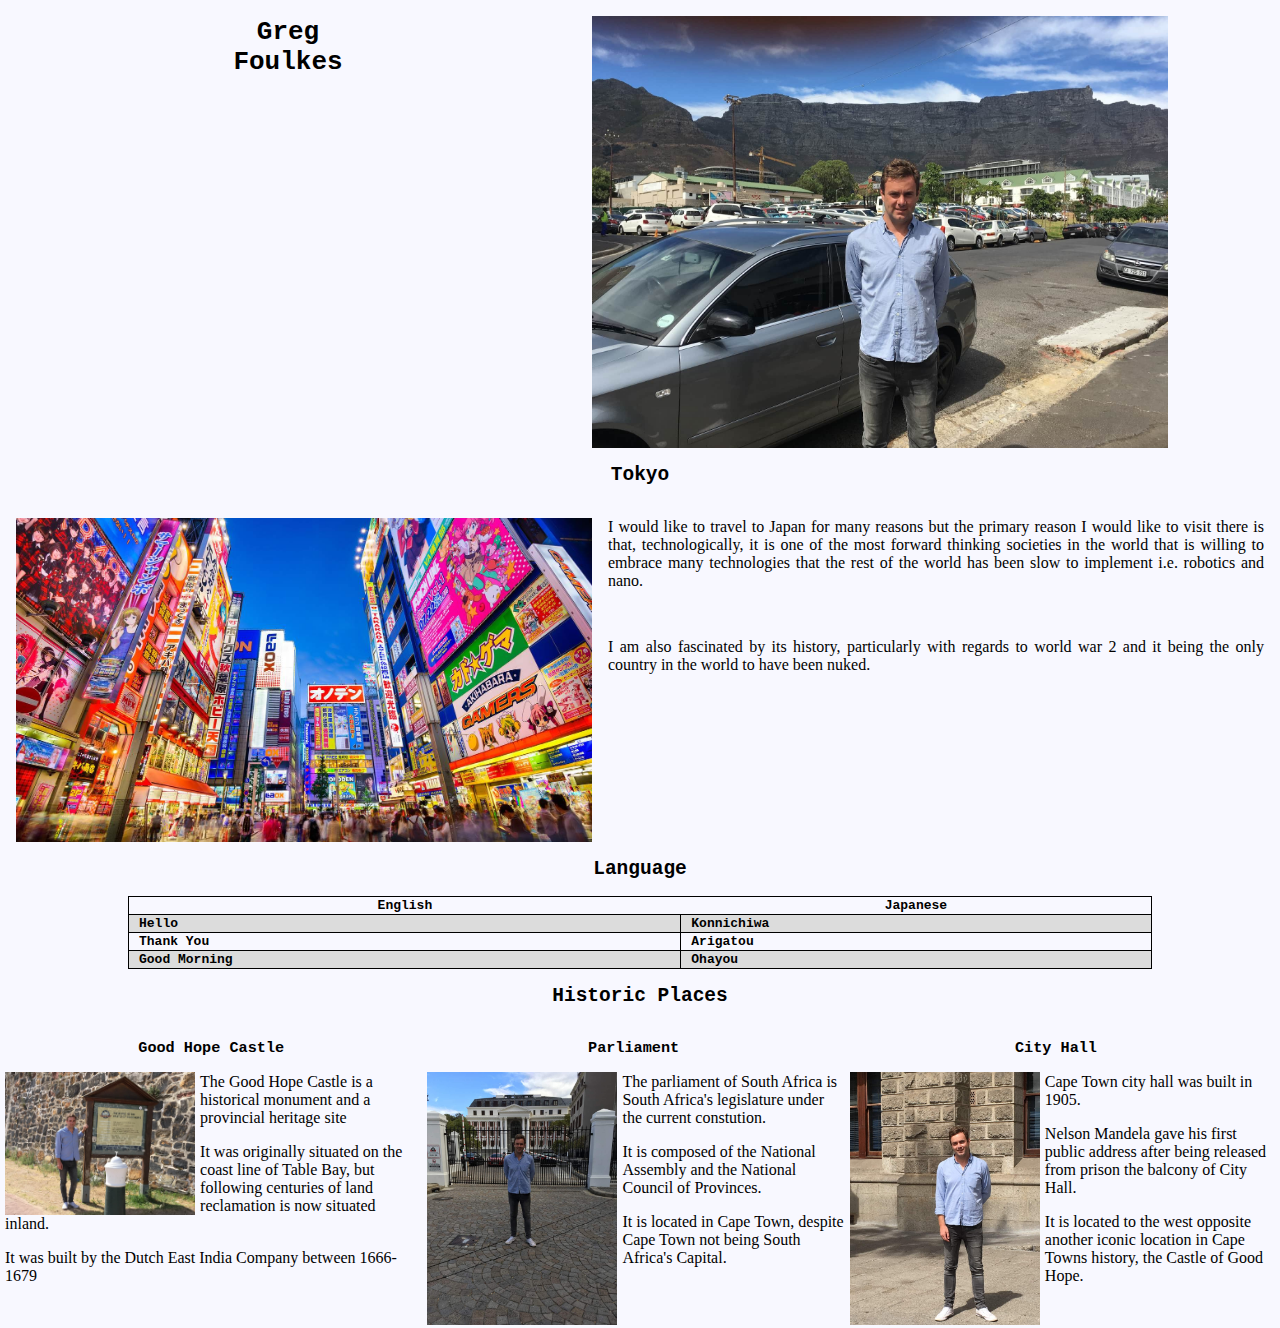
==== index.html @ 84305047 "add all files" ====
<!DOCTYPE html>
<html>
  <head>
    <meta charset="utf-8">
    <meta name="viewport" content="width=device-width, initial-scale=1">
    <title>Greg's Page</title>
    <link rel="stylesheet" href="css/stylesheet.css">
  </head>
  <body>
    <div class="container">
      <div class="heading box">
        <h1>Greg <br>Foulkes</h1>
      <img src="images/img_0165.jpg" alt="It's Me">
      </div>
      <div class="city box">
          <h2>Tokyo</h2>
          <img src="images/f0pwad_wide-mr.jpg" alt="">
          <p>I would like to travel to Japan for many reasons but the primary reason I would like to visit there is that, technologically, it is one of the most forward thinking societies in the world that is willing to embrace many technologies that the rest of the world has been slow to implement i.e. robotics and nano.</p>
          <p>I am also fascinated by its history, particularly with regards to world war 2 and it being the only country in the world to have been nuked.</p>
      </div>
      <div class="language box">
        <h2>Language</h2>
        <table>
          <tr>
            <th>English</th>
            <th>Japanese</th>
          </tr>
          <tr>
            <td><strong>Hello</strong></td>
            <td><strong>Konnichiwa</strong></td>
          </tr>
          <tr>
            <td><strong>Thank You</strong></td>
            <td><strong>Arigatou</strong></td>
          </tr>
          <tr>
            <td><strong>Good Morning</strong></td>
            <td><strong>Ohayou</strong></td>
          </tr>
          </tr>
        </table>
      </div>
      <div class="places box">
        <h2>Historic Places</h2>
        <div class="d6">
          <h3>Good Hope Castle</h3>
          <img src="images/img_0185.jpg" alt="">
          <p>The Good Hope Castle is a historical monument and a provincial heritage site</p>
          <p>It was originally situated on the coast line of Table Bay, but following centuries of land reclamation is now situated inland.</p>
          <p>It was built by the Dutch East India Company between 1666-1679</p>
        </div>
        <div class="d6">
          <h3>Parliament</h3>
          <img src="images/img_0171.jpg" alt="">
          <p>The parliament of South Africa is South Africa's legislature under the current constution.</p>
          <p>It is composed of the National Assembly and the National Council of Provinces.</p>
          <p>It is located in Cape Town, despite Cape Town not being South Africa's Capital.</p>
        </div>
        <div class="d6">
          <h3>City Hall</h3>
          <img src="images/img_0178.jpg" alt="">
          <p>Cape Town city hall was built in 1905.</p>
          <p>Nelson Mandela gave his first public address after being released from prison the balcony of City Hall.</p>
          <p>It is located to the west opposite another iconic location in Cape Towns history, the Castle of Good Hope.</p>
        </div>
      </div>
    </div>
  </body>
</html>
---- css/stylesheet.css ----
body {
  height: 100%;
  width: 100%;
  background-color:  #F8F8FF;
  margin: auto;
}

.box {
  content: "";
  display: block;
  clear: both;
}

.heading {
  width: 100%;
  margin: auto;

}

.heading h1 {
  width: 45%;
  font-style: normal;
  font-family: monospace;
  font: courier;
  text-align: center;
  float: left;

}

.heading img {
  width: 45%;
  margin: auto;
  float:left;
  padding:1em;
}

.city {
  width: 100%;
  margin: auto;

}

.city h2 {
  width: 100%;
  text-align: center;
  font-style: normal;
  font-family: monospace;
  font: courier;
}

.city img {
  width: 45%;
  padding: 1em;
  float: left;
}

.city p {
  padding: 1em;
  text-align: justify;

}

.language {

  width: 100%;
  background-color:  #F8F8FF;
}

.language h2 {
  width: 100%;
  height: 100%;
  font: courier;
  text-align: center;
  font-style: normal;
  font-family: monospace;

}

.language table {
  width: 80%;
  padding: 1em;
  border-collapse: collapse;
  margin: auto;
}

 .language td, tr {
  border: 1px solid black;
  font-style: normal;
  font-family: monospace;
  font: courier;
  padding-left: 10px;
}


.language tr:nth-child(even){background-color: #DCDCDC
}


.places {
  height: 25%;
  width: 100%;
  background-color: #F8F8FF;
  margin: auto;

}

.places h2 {

  width: 100%;
  text-align: center;
  font-style: normal;
  font-family: monospace;
  font: courier;
}

.d6 {
  width: 100%;
  float: left;

}

.d6 img {
  width: 45%;
  padding-left: 5px;
  padding-right: 5px;
  float:left;

}

.d6 p {
  padding-left: 5px;
}

.d6 h3 {
  text-align: center;
  font-family: monospace;
  font: courier;
  font style: normal;


  }

@media (min-width: 500px) {
  .d6 {
    width:33%;
  }
}
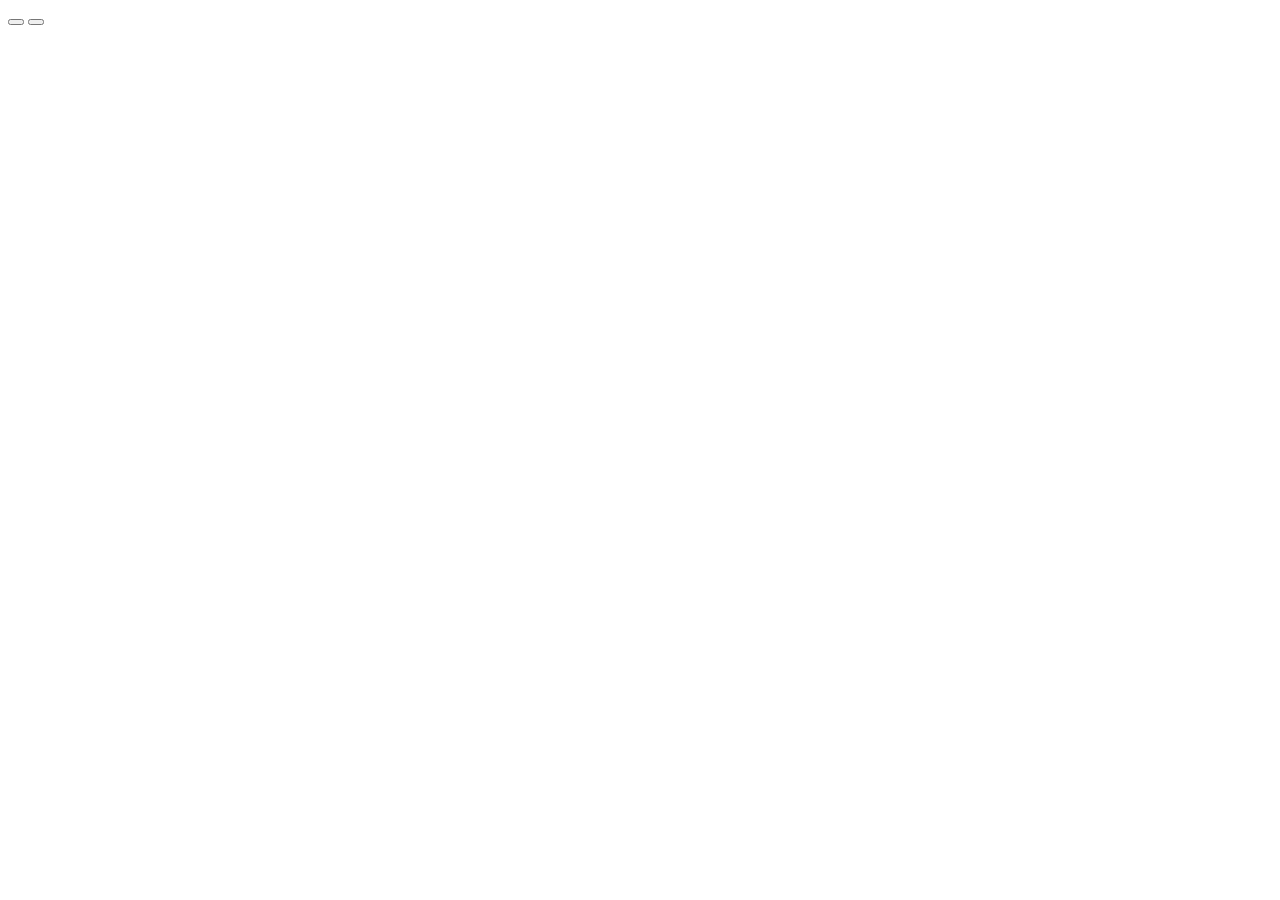
==== commit 7d4af08c: "Landing Page" ====
--- a/index.html
+++ b/index.html
@@ -2,68 +2,10 @@
 <html>
   <head>
     <meta charset="utf-8">
-    <meta name="viewport" content="width=device-width, initial-scale=1">
-    <title>Greg's Page</title>
-    <link rel="stylesheet" href="css/stylesheet.css">
+    <title>Landing Page</title>
   </head>
   <body>
-    <div class="container">
-      <div class="heading box">
-        <h1>Greg <br>Foulkes</h1>
-      <img src="images/img_0165.jpg" alt="It's Me">
-      </div>
-      <div class="city box">
-          <h2>Tokyo</h2>
-          <img src="images/f0pwad_wide-mr.jpg" alt="">
-          <p>I would like to travel to Japan for many reasons but the primary reason I would like to visit there is that, technologically, it is one of the most forward thinking societies in the world that is willing to embrace many technologies that the rest of the world has been slow to implement i.e. robotics and nano.</p>
-          <p>I am also fascinated by its history, particularly with regards to world war 2 and it being the only country in the world to have been nuked.</p>
-      </div>
-      <div class="language box">
-        <h2>Language</h2>
-        <table>
-          <tr>
-            <th>English</th>
-            <th>Japanese</th>
-          </tr>
-          <tr>
-            <td><strong>Hello</strong></td>
-            <td><strong>Konnichiwa</strong></td>
-          </tr>
-          <tr>
-            <td><strong>Thank You</strong></td>
-            <td><strong>Arigatou</strong></td>
-          </tr>
-          <tr>
-            <td><strong>Good Morning</strong></td>
-            <td><strong>Ohayou</strong></td>
-          </tr>
-          </tr>
-        </table>
-      </div>
-      <div class="places box">
-        <h2>Historic Places</h2>
-        <div class="d6">
-          <h3>Good Hope Castle</h3>
-          <img src="images/img_0185.jpg" alt="">
-          <p>The Good Hope Castle is a historical monument and a provincial heritage site</p>
-          <p>It was originally situated on the coast line of Table Bay, but following centuries of land reclamation is now situated inland.</p>
-          <p>It was built by the Dutch East India Company between 1666-1679</p>
-        </div>
-        <div class="d6">
-          <h3>Parliament</h3>
-          <img src="images/img_0171.jpg" alt="">
-          <p>The parliament of South Africa is South Africa's legislature under the current constution.</p>
-          <p>It is composed of the National Assembly and the National Council of Provinces.</p>
-          <p>It is located in Cape Town, despite Cape Town not being South Africa's Capital.</p>
-        </div>
-        <div class="d6">
-          <h3>City Hall</h3>
-          <img src="images/img_0178.jpg" alt="">
-          <p>Cape Town city hall was built in 1905.</p>
-          <p>Nelson Mandela gave his first public address after being released from prison the balcony of City Hall.</p>
-          <p>It is located to the west opposite another iconic location in Cape Towns history, the Castle of Good Hope.</p>
-        </div>
-      </div>
-    </div>
+    <a href="index-basic.html"></a><button type="button" name="Basic Webpage"></button>
+    <a href="index-grid.html"></a><button type="button" name="Responsive Grid"></button>
   </body>
 </html>
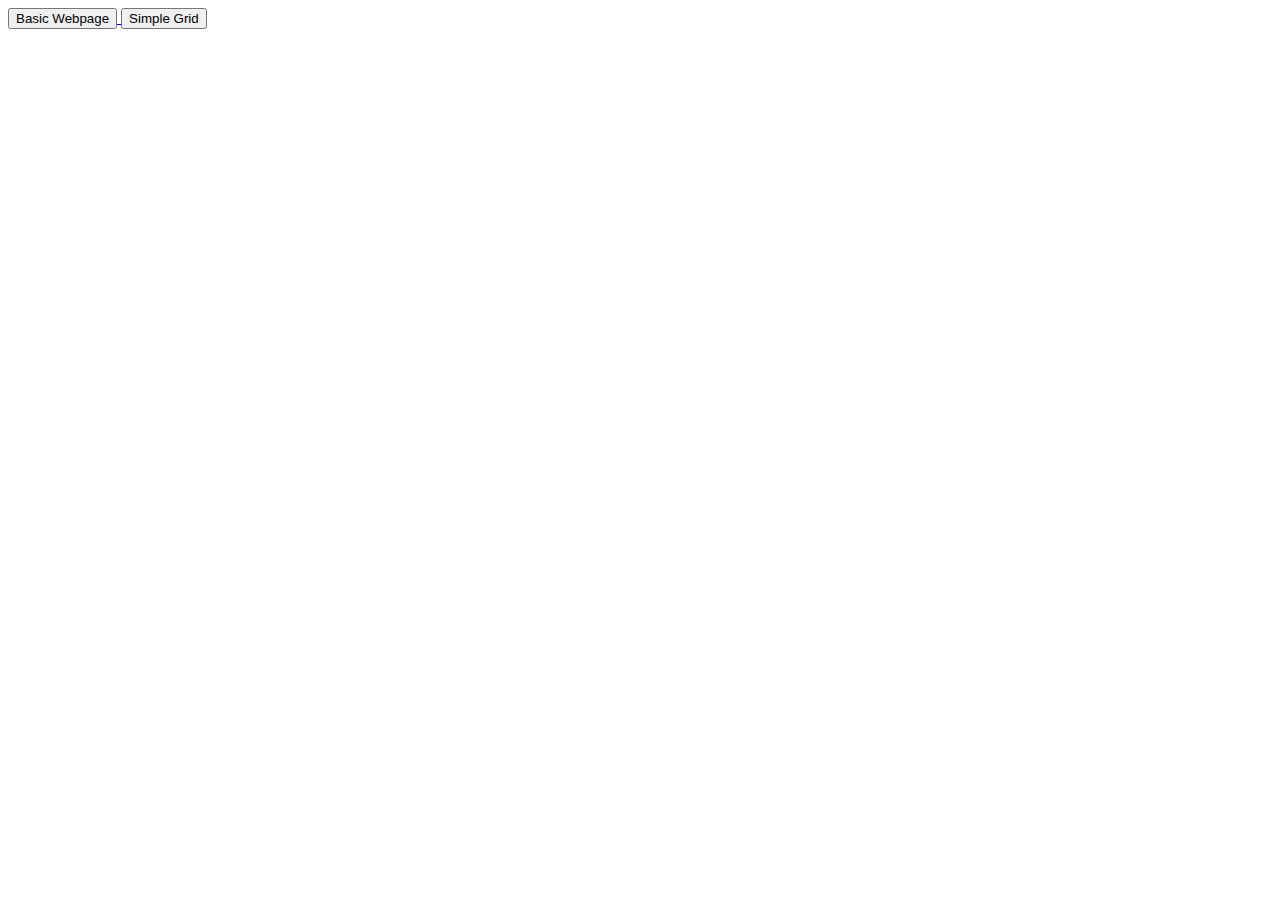
==== commit b0098e18: "landing page buttons" ====
--- a/index.html
+++ b/index.html
@@ -5,7 +5,7 @@
     <title>Landing Page</title>
   </head>
   <body>
-    <a href="index-basic.html"></a><button type="button" name="Basic Webpage"></button>
-    <a href="index-grid.html"></a><button type="button" name="Responsive Grid"></button>
+    <a href="./index-basic.html"><button type="button" name="Basic Webpage">Basic Webpage</button> </a>
+    <a href="./index-grid.html"><button type="button" name="Responsive Grid">Simple Grid</button></a>
   </body>
 </html>
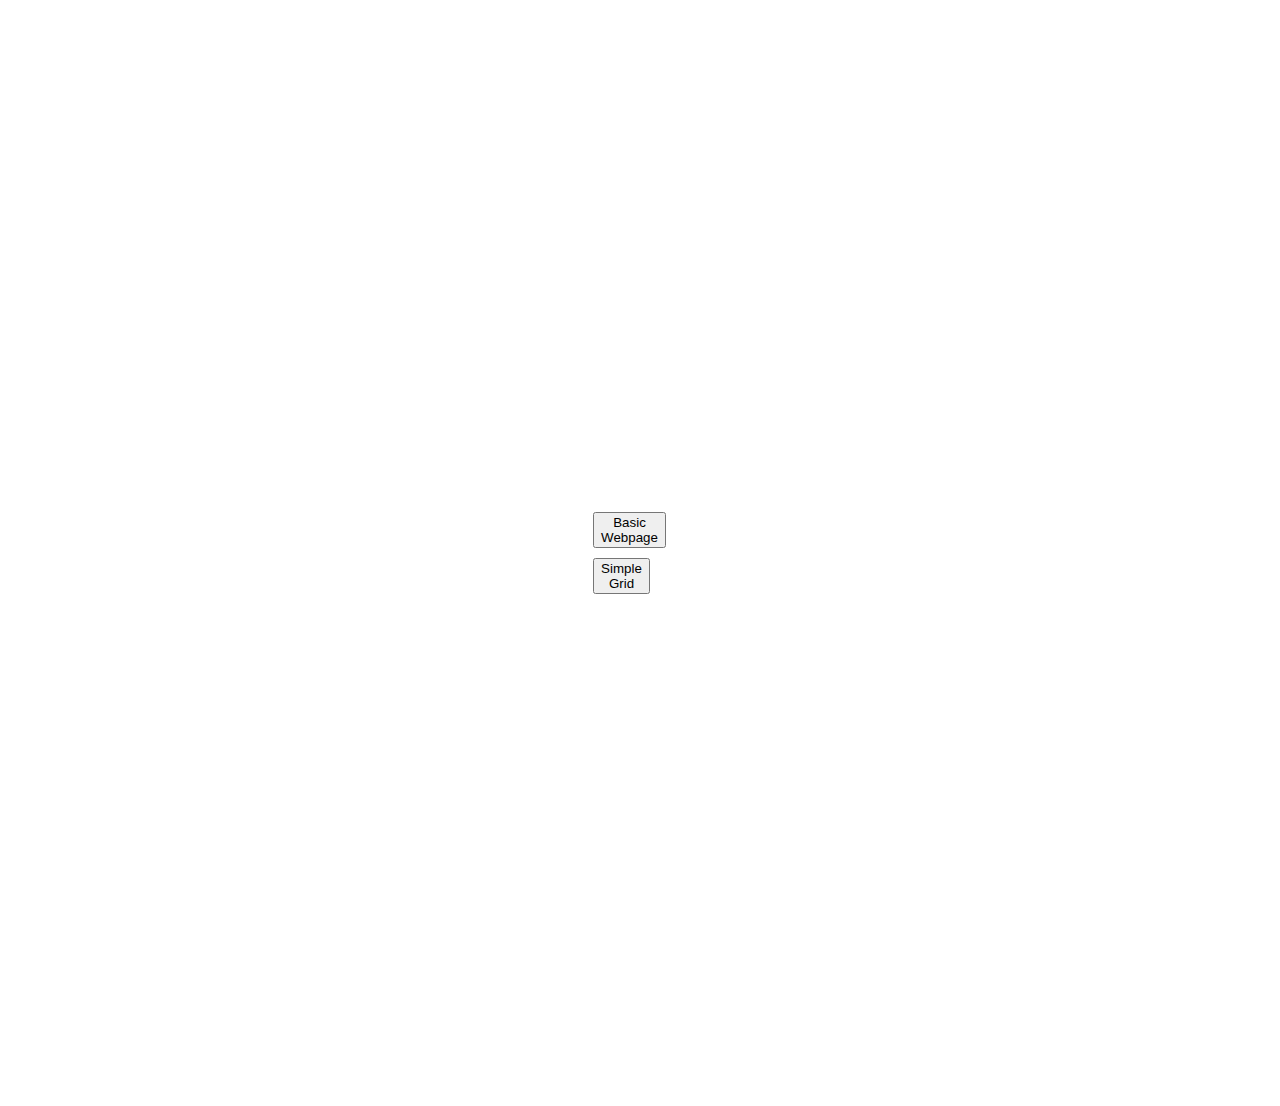
==== commit 3872c123: "button style" ====
--- a/index.html
+++ b/index.html
@@ -3,9 +3,19 @@
   <head>
     <meta charset="utf-8">
     <title>Landing Page</title>
+    <link rel="stylesheet" href="css/button-style.css">
   </head>
   <body>
-    <a href="./index-basic.html"><button type="button" name="Basic Webpage">Basic Webpage</button> </a>
-    <a href="./index-grid.html"><button type="button" name="Responsive Grid">Simple Grid</button></a>
+    <div class="container">
+      <div class="center">
+        <div class="buttons">
+          <a href="./index-basic.html"><button type="button" name="Basic Webpage">Basic Webpage</button> </a>
+        </div>
+        <div class="buttons">
+          <a href="./index-grid.html"><button type="button" name="Responsive Grid">Simple Grid</button></a>
+        </div>
+      </div>
+
+    </div>
   </body>
 </html>
--- a/css/button-style.css
+++ b/css/button-style.css
@@ -0,0 +1,16 @@
+.container {
+  align-items: center;
+  margin: auto;
+  width: 90%
+}
+
+.buttons {
+  width: 30%;
+  color: grey;
+  border-radius: 5px;
+  margin: 10px;
+}
+
+.center {
+  margin:45%
+}
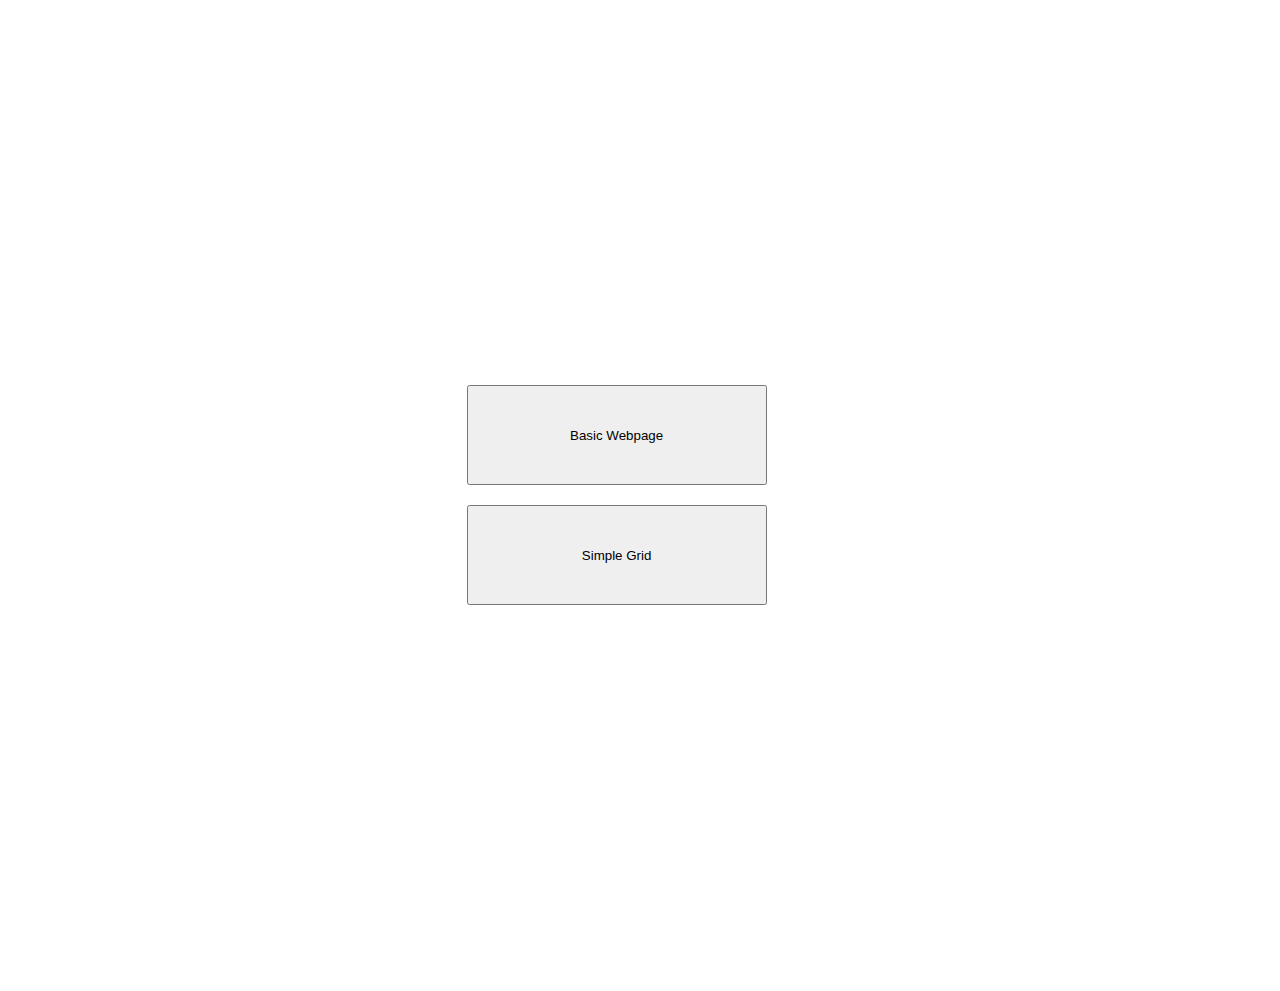
==== commit 22dabf33: "Add All" ====
--- a/index.html
+++ b/index.html
@@ -10,8 +10,6 @@
       <div class="center">
         <div class="buttons">
           <a href="./index-basic.html"><button type="button" name="Basic Webpage">Basic Webpage</button> </a>
-        </div>
-        <div class="buttons">
           <a href="./index-grid.html"><button type="button" name="Responsive Grid">Simple Grid</button></a>
         </div>
       </div>
--- a/css/button-style.css
+++ b/css/button-style.css
@@ -5,12 +5,16 @@
 }
 
 .buttons {
-  width: 30%;
   color: grey;
-  border-radius: 5px;
   margin: 10px;
 }
 
 .center {
-  margin:45%
+  margin:33%
 }
+
+button {
+  width:300px;
+  height: 100px;
+  margin: 10px;
+}
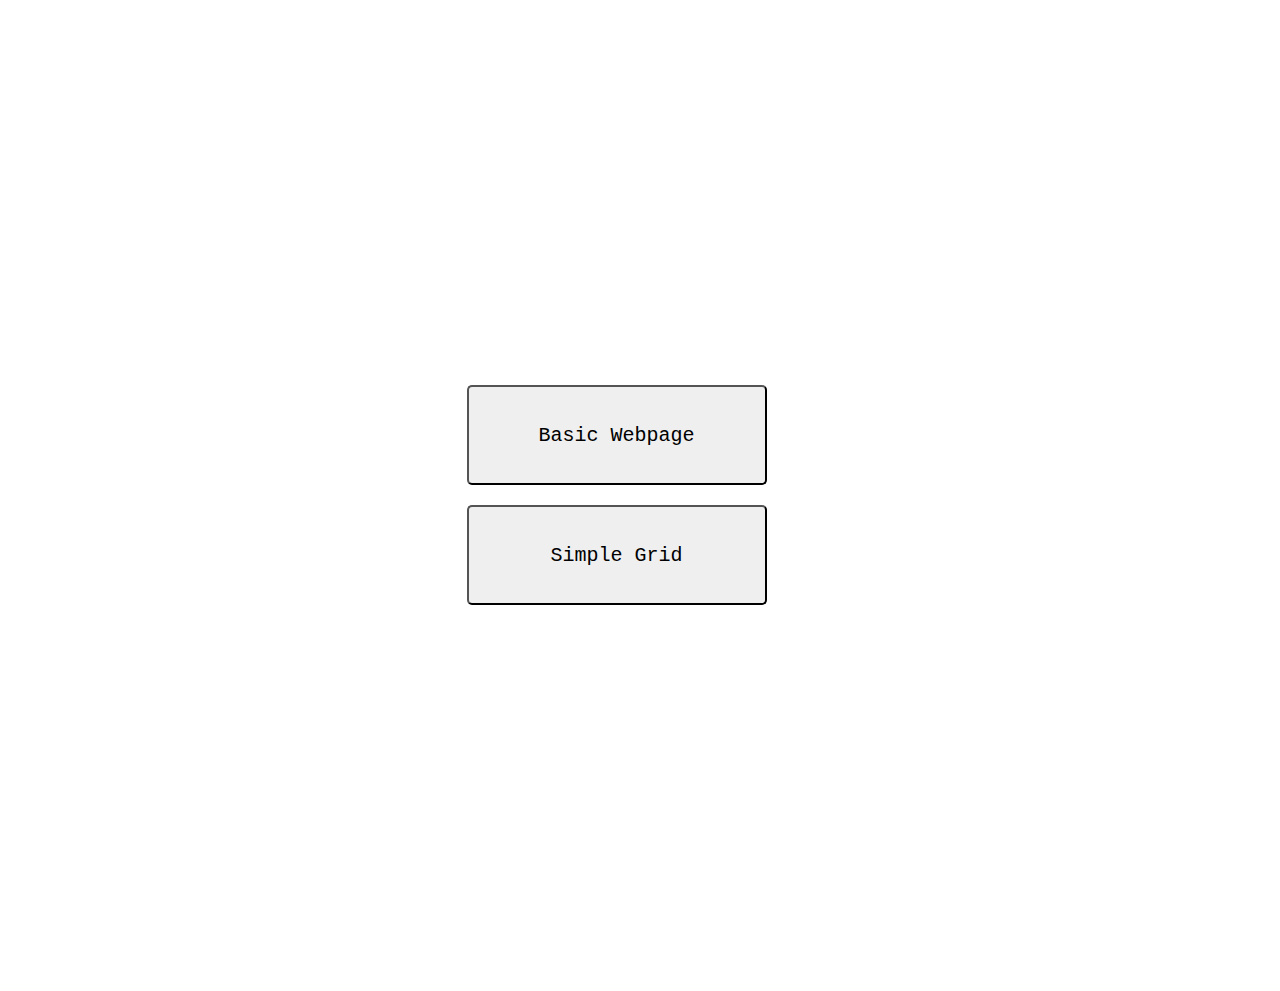
==== commit 93bbcf72: "a element add target" ====
--- a/index.html
+++ b/index.html
@@ -9,8 +9,8 @@
     <div class="container">
       <div class="center">
         <div class="buttons">
-          <a href="./index-basic.html"><button type="button" name="Basic Webpage">Basic Webpage</button> </a>
-          <a href="./index-grid.html"><button type="button" name="Responsive Grid">Simple Grid</button></a>
+          <a href="./index-basic.html" target="_blank"><button type="button" name="Basic Webpage">Basic Webpage</button> </a>
+          <a href="./index-grid.html" target="_blank"><button type="button" name="Responsive Grid">Simple Grid</button></a>
         </div>
       </div>
 
--- a/css/button-style.css
+++ b/css/button-style.css
@@ -14,6 +14,10 @@
 }
 
 button {
+  font-size: 20px;
+  font: courier;
+  font-family: monospace;
+  border-radius:5px;
   width:300px;
   height: 100px;
   margin: 10px;
